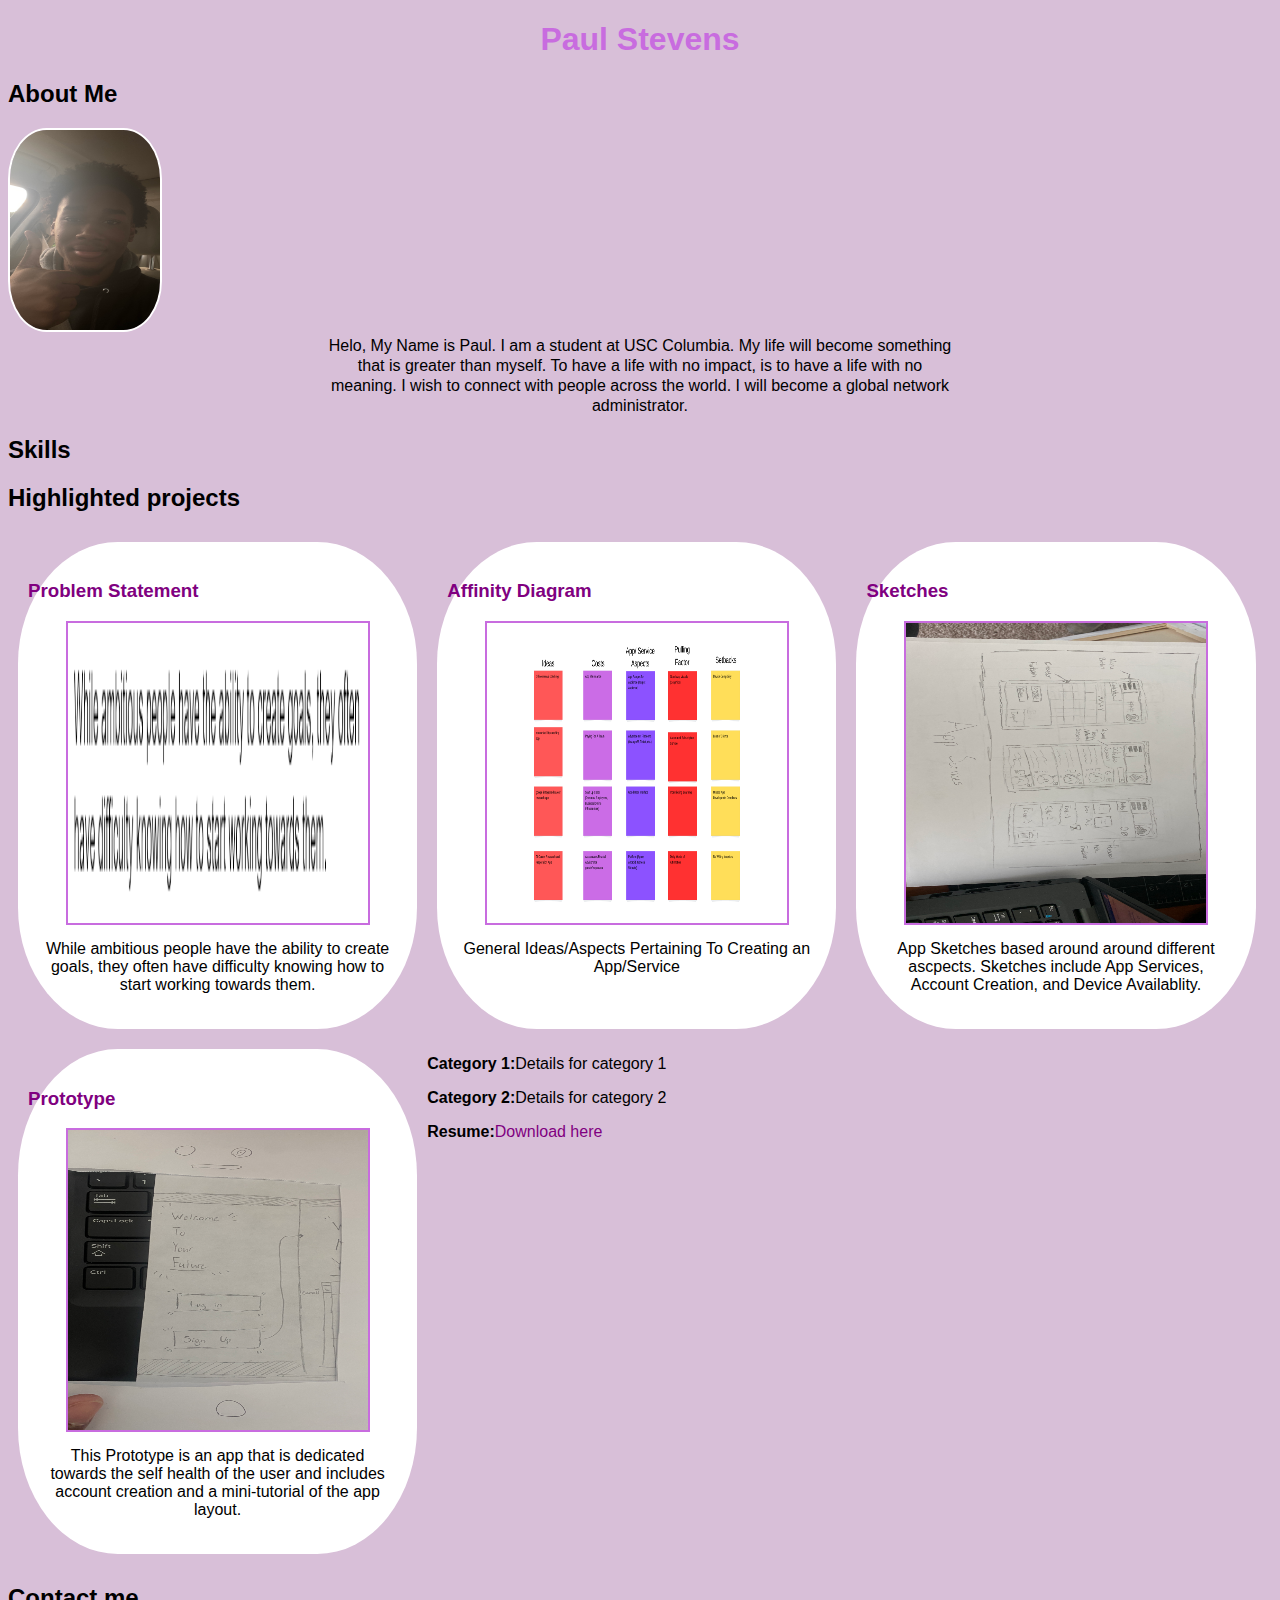
==== index.html @ 0196ea3f "resume fix" ====
<!DOCTYPE html>
<html>
    <head>
        <title> CSCE 190: Paul Stevens</title>
        <link rel="stylesheet" href ="styles.css">
    </head>
    <body>
        <h1>Paul Stevens</h1>

        <!-- About Me -->
        <h2> About Me </h2>
        <div class="about">
            <img src="images/profile_image.jpg">
            <p> Helo, My Name is Paul. I am a student at USC Columbia. My life will become something that is greater than myself. To have a life with no impact, is to have a life with no meaning. 
                I wish to connect with people across the world. I will become a global network administrator. </p>
        </div>

        <h2>Skills</h2><div class="skills"></div>

        <h2>Highlighted projects</h2><div class="projects"></div>
        <div class = "projects">
            <!-- Problem Statement Assignment -->
            <section class="project">
                <a href="files/Problem-Statement.pdf">
                     <h3>Problem Statement</h3></a>
                <a href="files/Problem-Statement.pdf"> 
                    <img src="images/problemstatement.png"></a>
                <p>While ambitious people have the ability to create goals, they often have difficulty knowing how to start working towards them.</p>
            </section>
            <!--Affinity Diagram Assignment -->
            <section class="project">
                <a href="files/Affinity.pdf">
                    <h3>Affinity Diagram</h3></a>
                <a href="files/Affinity.pdf">
                    <img src="images/Affinity.png"></a>
                <p>General Ideas/Aspects Pertaining To Creating an App/Service </p>
                </section>
                <!--Sketches Assignment-->
            <section class="project">
                <a href="files/Sketches.pdf">
                    <h3>Sketches</h3></a>
                <a href="files/Sketches.pdf">
                    <img src="images/IMG_7033.JPG"></a>
                <p>App Sketches based around around different ascpects. Sketches include App Services, Account Creation, and Device Availablity.</p>
                </section>
                <!--Paper Prototype Assignment-->
            <section class="project">
                <a href="files/Prototype.pdf"><h3> Prototype</h3></a>
                <a href="files/Prototype.pdf">
                    <img src="images/IMG_7081.JPG"></a>
                <p> This Prototype is an app that is dedicated towards the self health of the user and includes account creation and a mini-tutorial of the app layout. </p>
            </section>
                <div class = "skills">
                    <p><b>Category 1:</b>Details for category 1</p>
                    <p><b>Category 2:</b>Details for category 2</p>
                    <p><b>Resume:</b><a href="files/resume.pdf">Download here</a></p>
                    </div>
        </div>

        <h2>Contact me</h2><div class="contact"></div>
    </body>
</html>
---- styles.css ----
body {
    background-color: thistle;
    font-family:'Segoe UI', Tahoma, Geneva, Verdana, sans-serif
}

h1 {
    color: rgb(200, 108, 223);
    text-align: center;
}

.projects {
     display:flex; 
     flex-wrap:wrap; 
    }
.project {
width: 30%;
margin: 10px;
padding: 20px 10px;
background: rgb(255, 255, 255); /* pick a color */
border-radius: 25%;
}
.project img{
    width: 300px;
    height: 300px;
    margin: 10px;
    border: 2px solid rgb(200, 108, 223); /* choose a color */
    display: block;
    margin: auto;
    }

    a { /* change the appearance of ALL links */
        text-decoration: none;
        color: purple;
        }
        .project p { /* change the appearance of paragraph tags inside .project divs */
        text-align: center;
        margin: 15px;
        }

        about{
            display:flex;
            flex-wrap:wrap;
            margin-right: 100px;
            margin-left: 100px;
            justify-content: center;
            }
            .about p {
            width:50%;
            text-align: center;
            margin: auto;
            line-height: 125%;
            }
            .about img {
            width: 150px;
            height: 200px;
            border-radius: 25%;
            border: 2px solid rgb(255, 255, 255);
            }
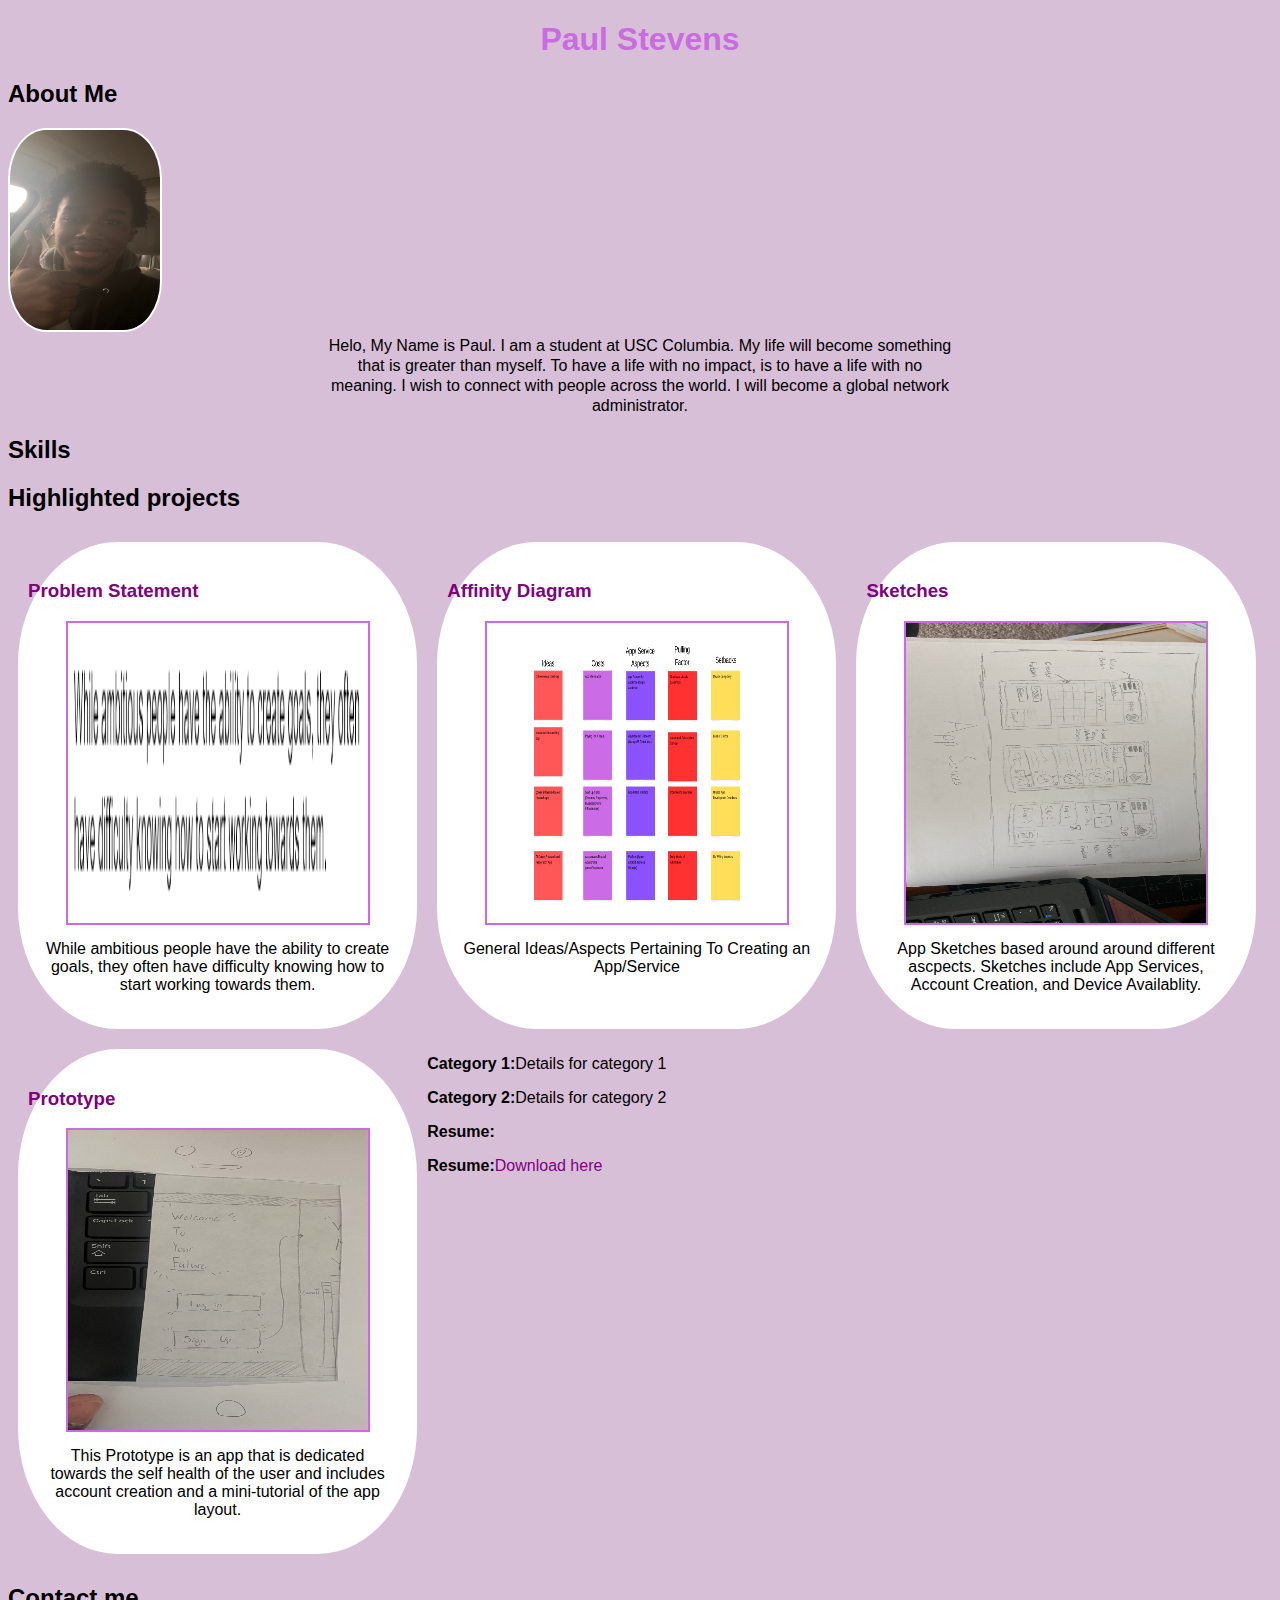
==== commit 4480be6a: "Second fix" ====
--- a/index.html
+++ b/index.html
@@ -53,7 +53,8 @@
                 <div class = "skills">
                     <p><b>Category 1:</b>Details for category 1</p>
                     <p><b>Category 2:</b>Details for category 2</p>
-                    <p><b>Resume:</b><a href="files/resume.pdf">Download here</a></p>
+                    <p><b>Resume:</b>
+                        <p><b>Resume:</b><a href="files/resume.pdf">Download here</a></p>
                     </div>
         </div>
 
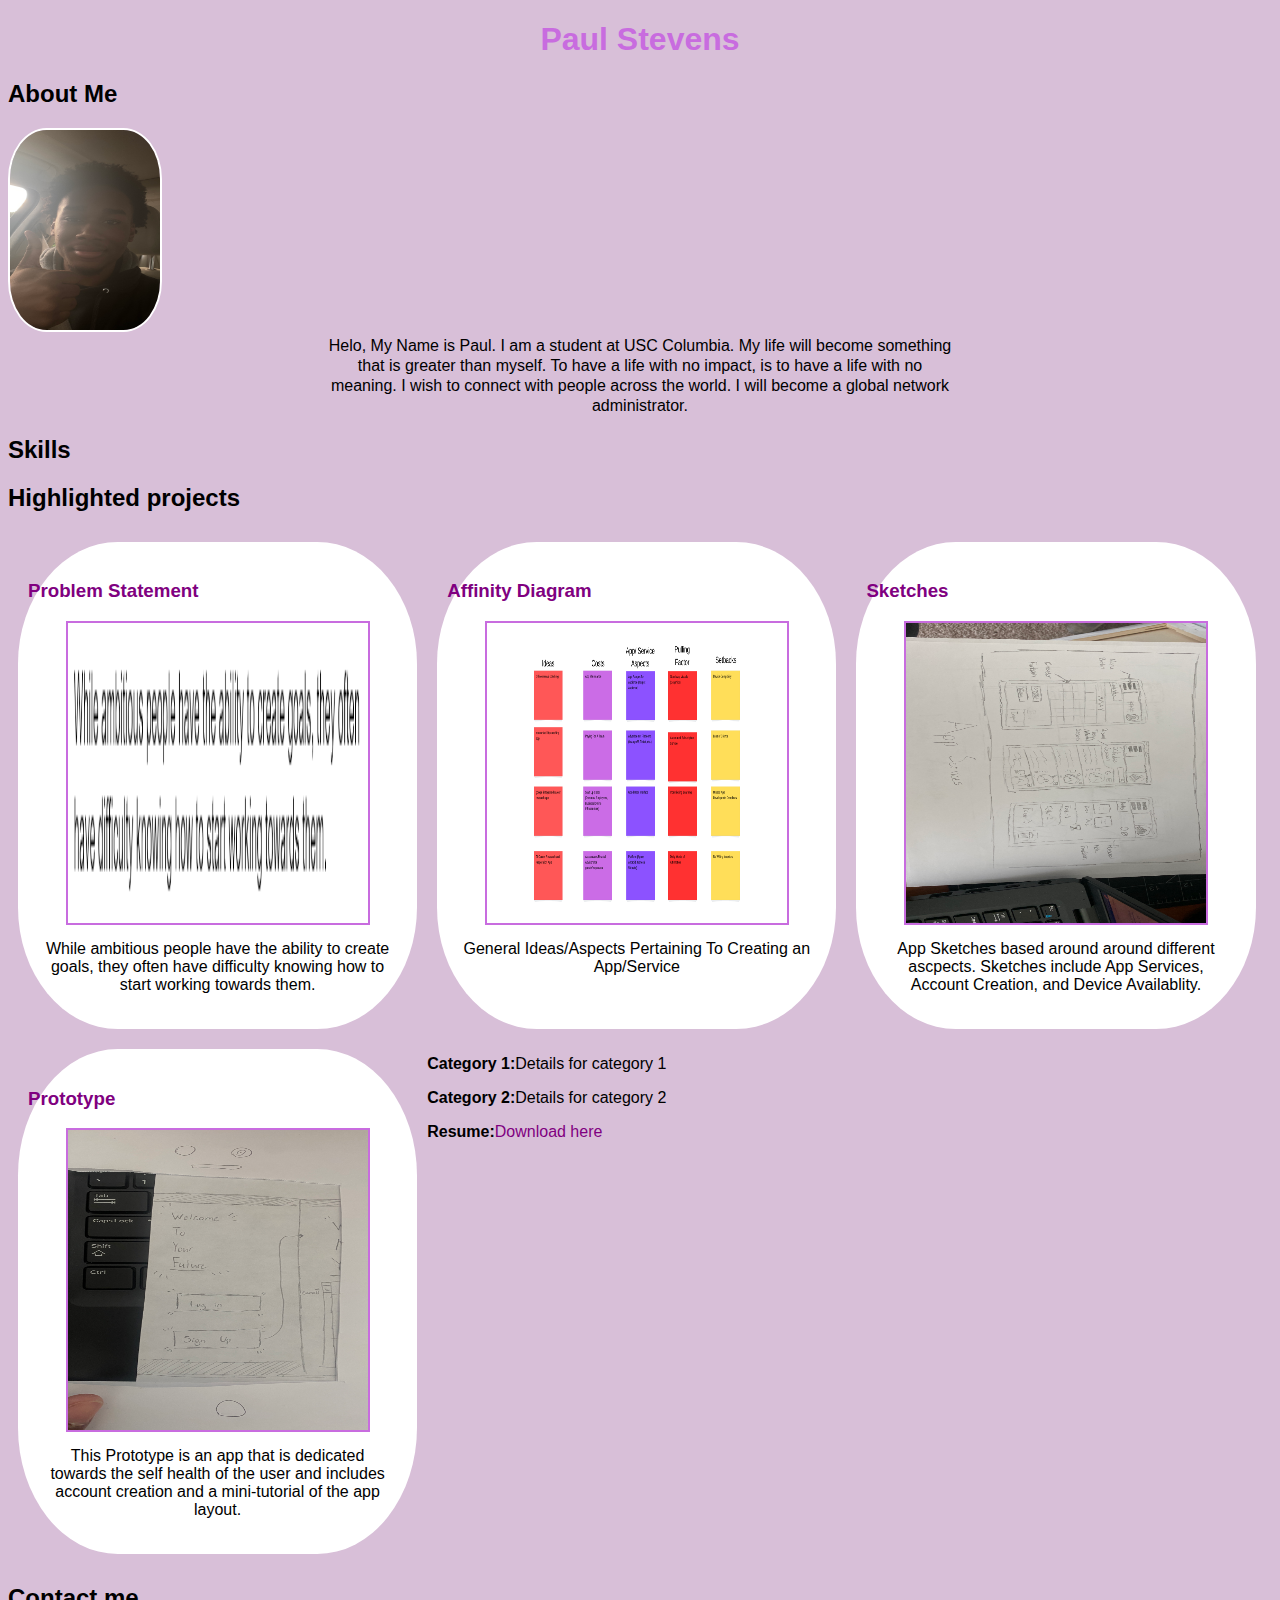
==== commit 16749638: "syntax error fix" ====
--- a/index.html
+++ b/index.html
@@ -53,7 +53,6 @@
                 <div class = "skills">
                     <p><b>Category 1:</b>Details for category 1</p>
                     <p><b>Category 2:</b>Details for category 2</p>
-                    <p><b>Resume:</b>
                         <p><b>Resume:</b><a href="files/resume.pdf">Download here</a></p>
                     </div>
         </div>
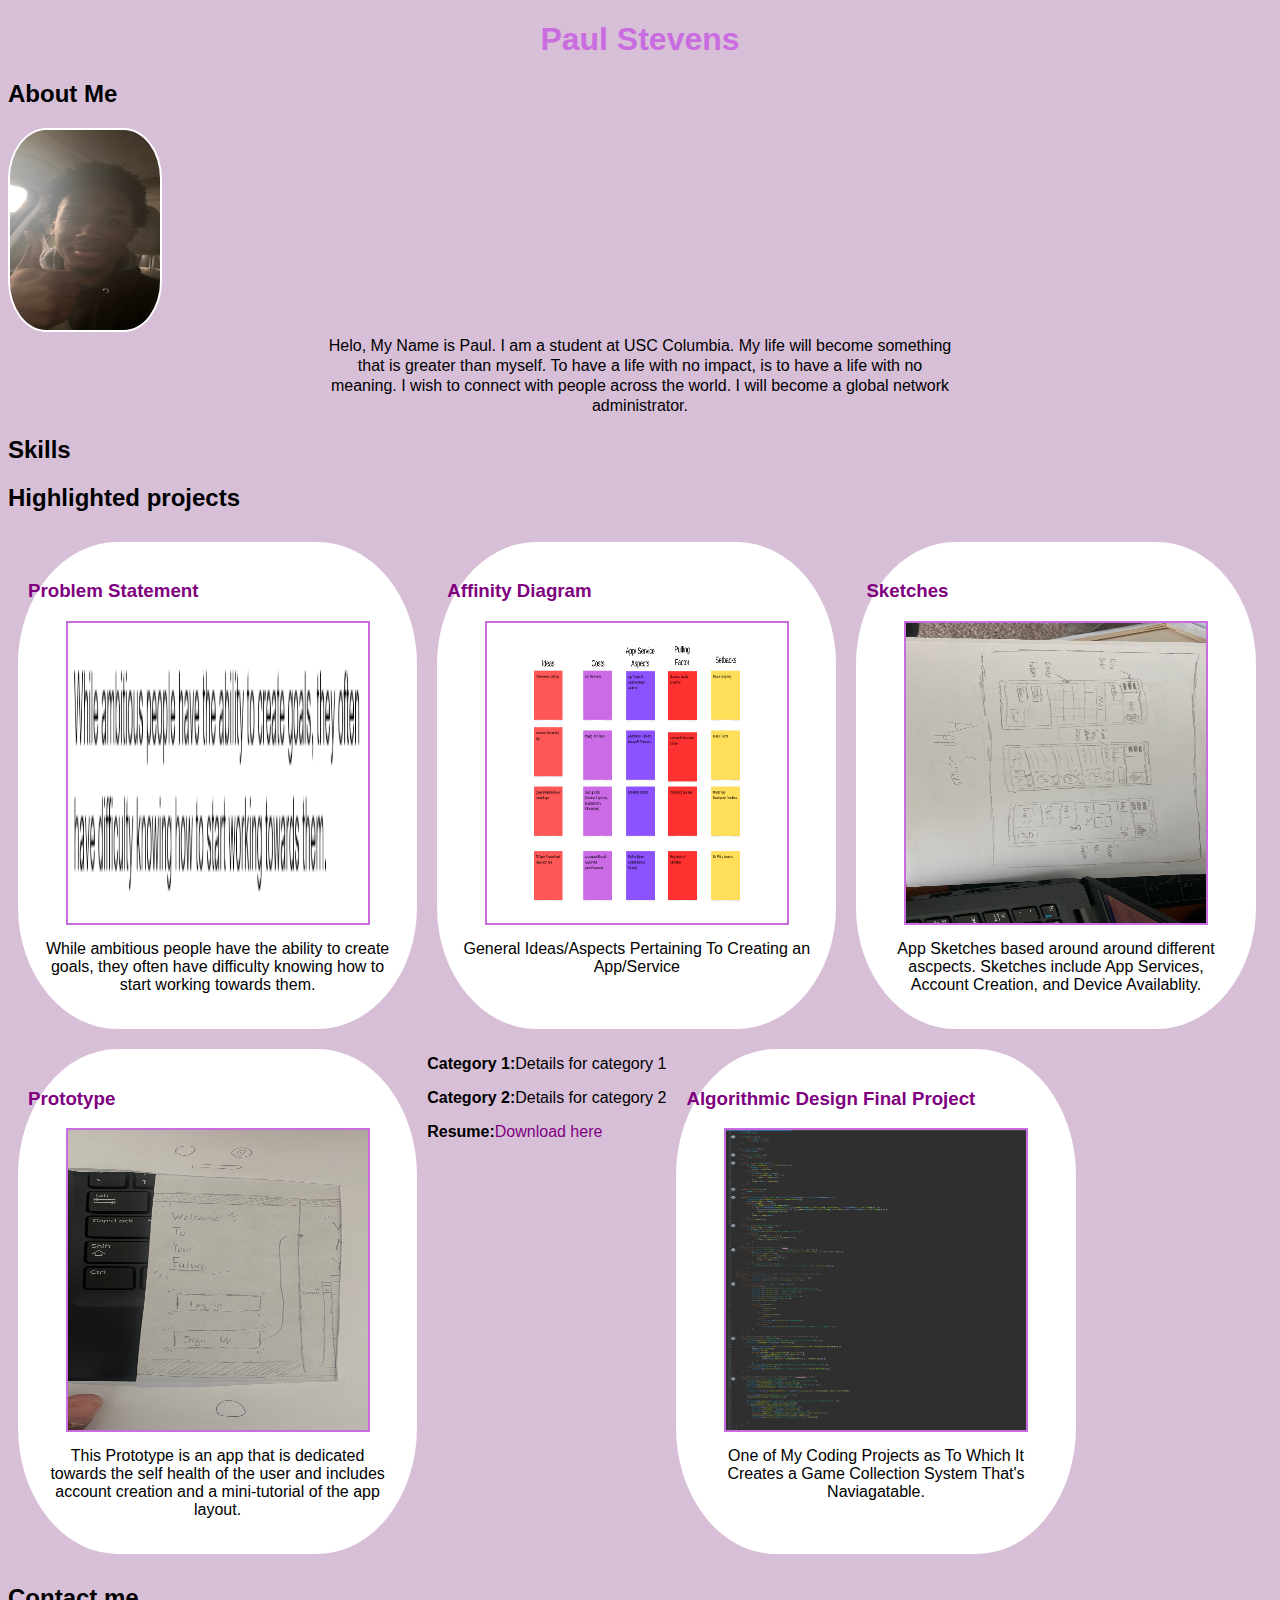
==== commit 3ca21082: "Code Project" ====
--- a/index.html
+++ b/index.html
@@ -55,6 +55,15 @@
                     <p><b>Category 2:</b>Details for category 2</p>
                         <p><b>Resume:</b><a href="files/resume.pdf">Download here</a></p>
                     </div>
+            <section class="project">
+                <a href="https://github.com/Paul-Ste-M/Game-Collection-CodeCSCE146">
+                    <h3>Algorithmic Design Final Project</h3>
+                        </a>
+                        <a href="https://github.com/Paul-Ste-M/Game-Collection-CodeCSCE146">
+                        <img src="images/CodePRO.png">
+                        </a>
+                        <p>One of My Coding Projects as To Which It Creates a Game Collection System That's Naviagatable.</p>
+                        </section>
         </div>
 
         <h2>Contact me</h2><div class="contact"></div>
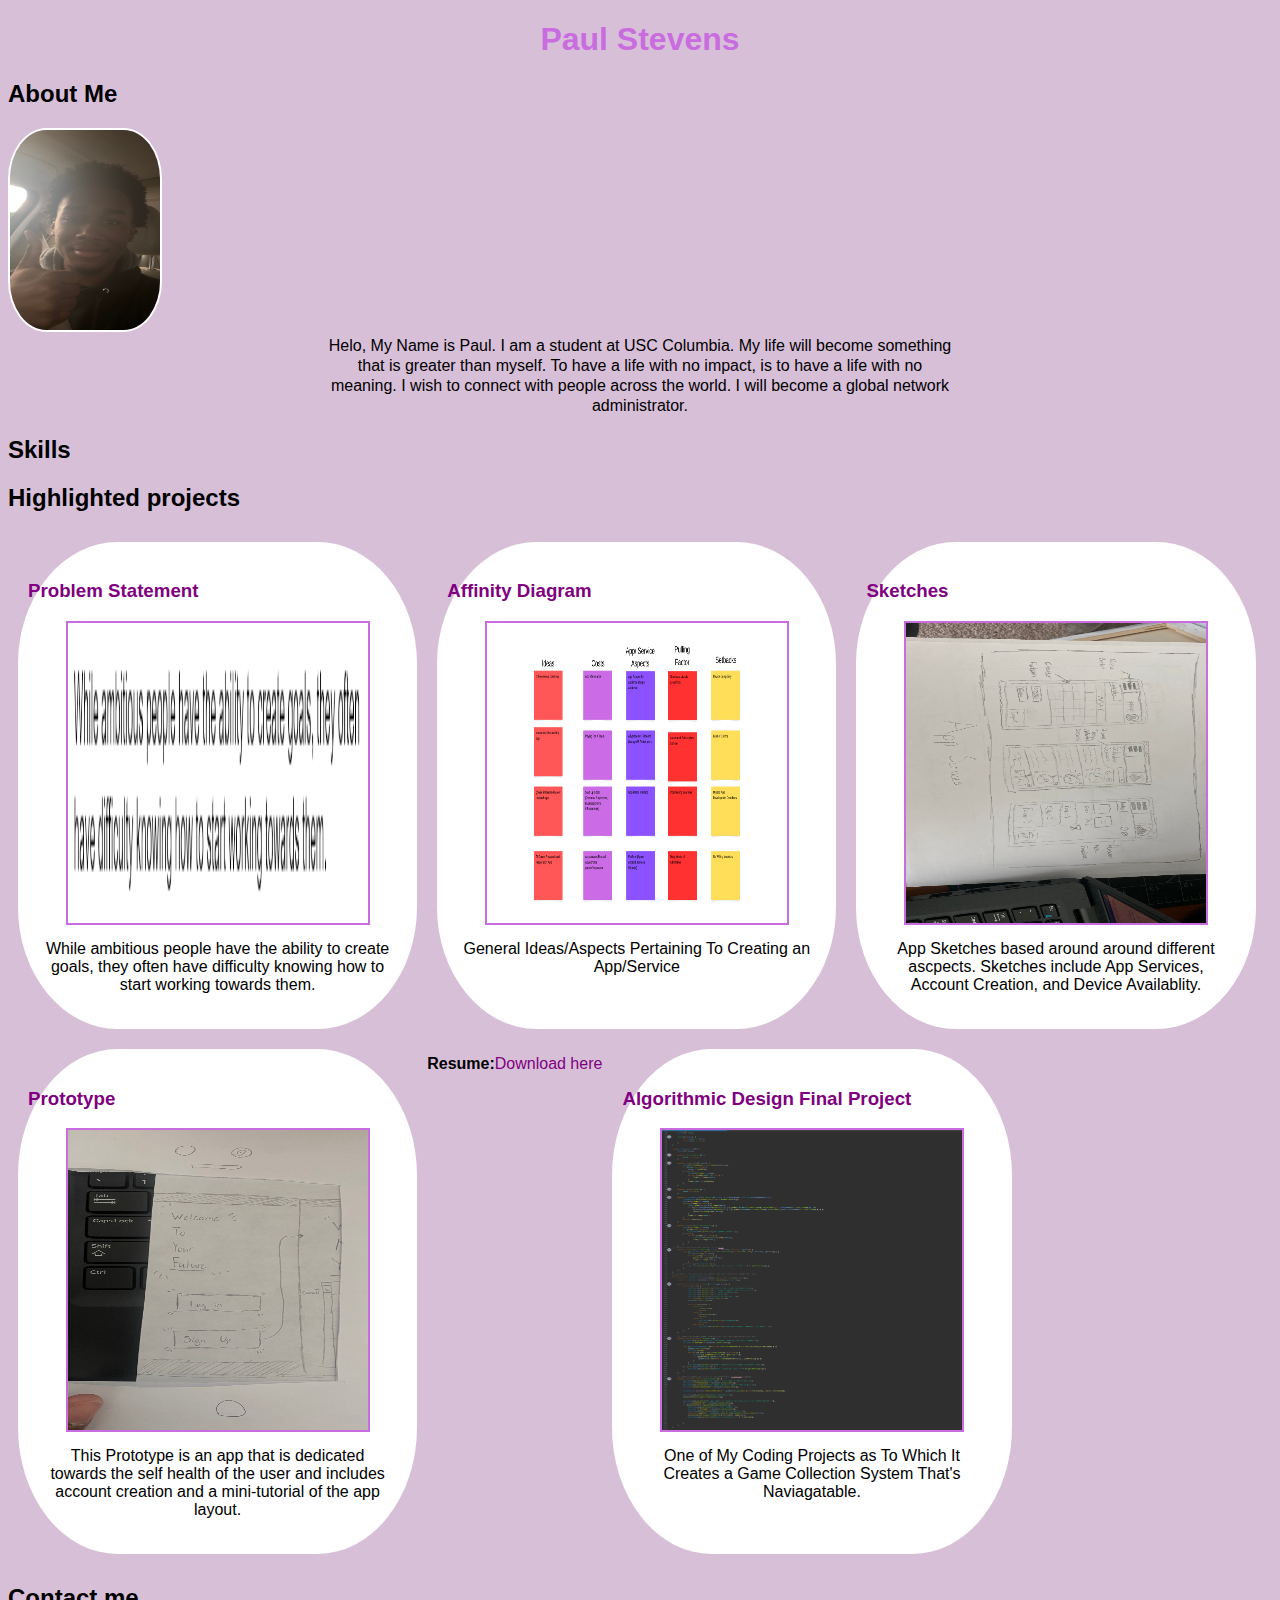
==== commit 594a6da7: "FIX" ====
--- a/index.html
+++ b/index.html
@@ -51,8 +51,6 @@
                 <p> This Prototype is an app that is dedicated towards the self health of the user and includes account creation and a mini-tutorial of the app layout. </p>
             </section>
                 <div class = "skills">
-                    <p><b>Category 1:</b>Details for category 1</p>
-                    <p><b>Category 2:</b>Details for category 2</p>
                         <p><b>Resume:</b><a href="files/resume.pdf">Download here</a></p>
                     </div>
             <section class="project">
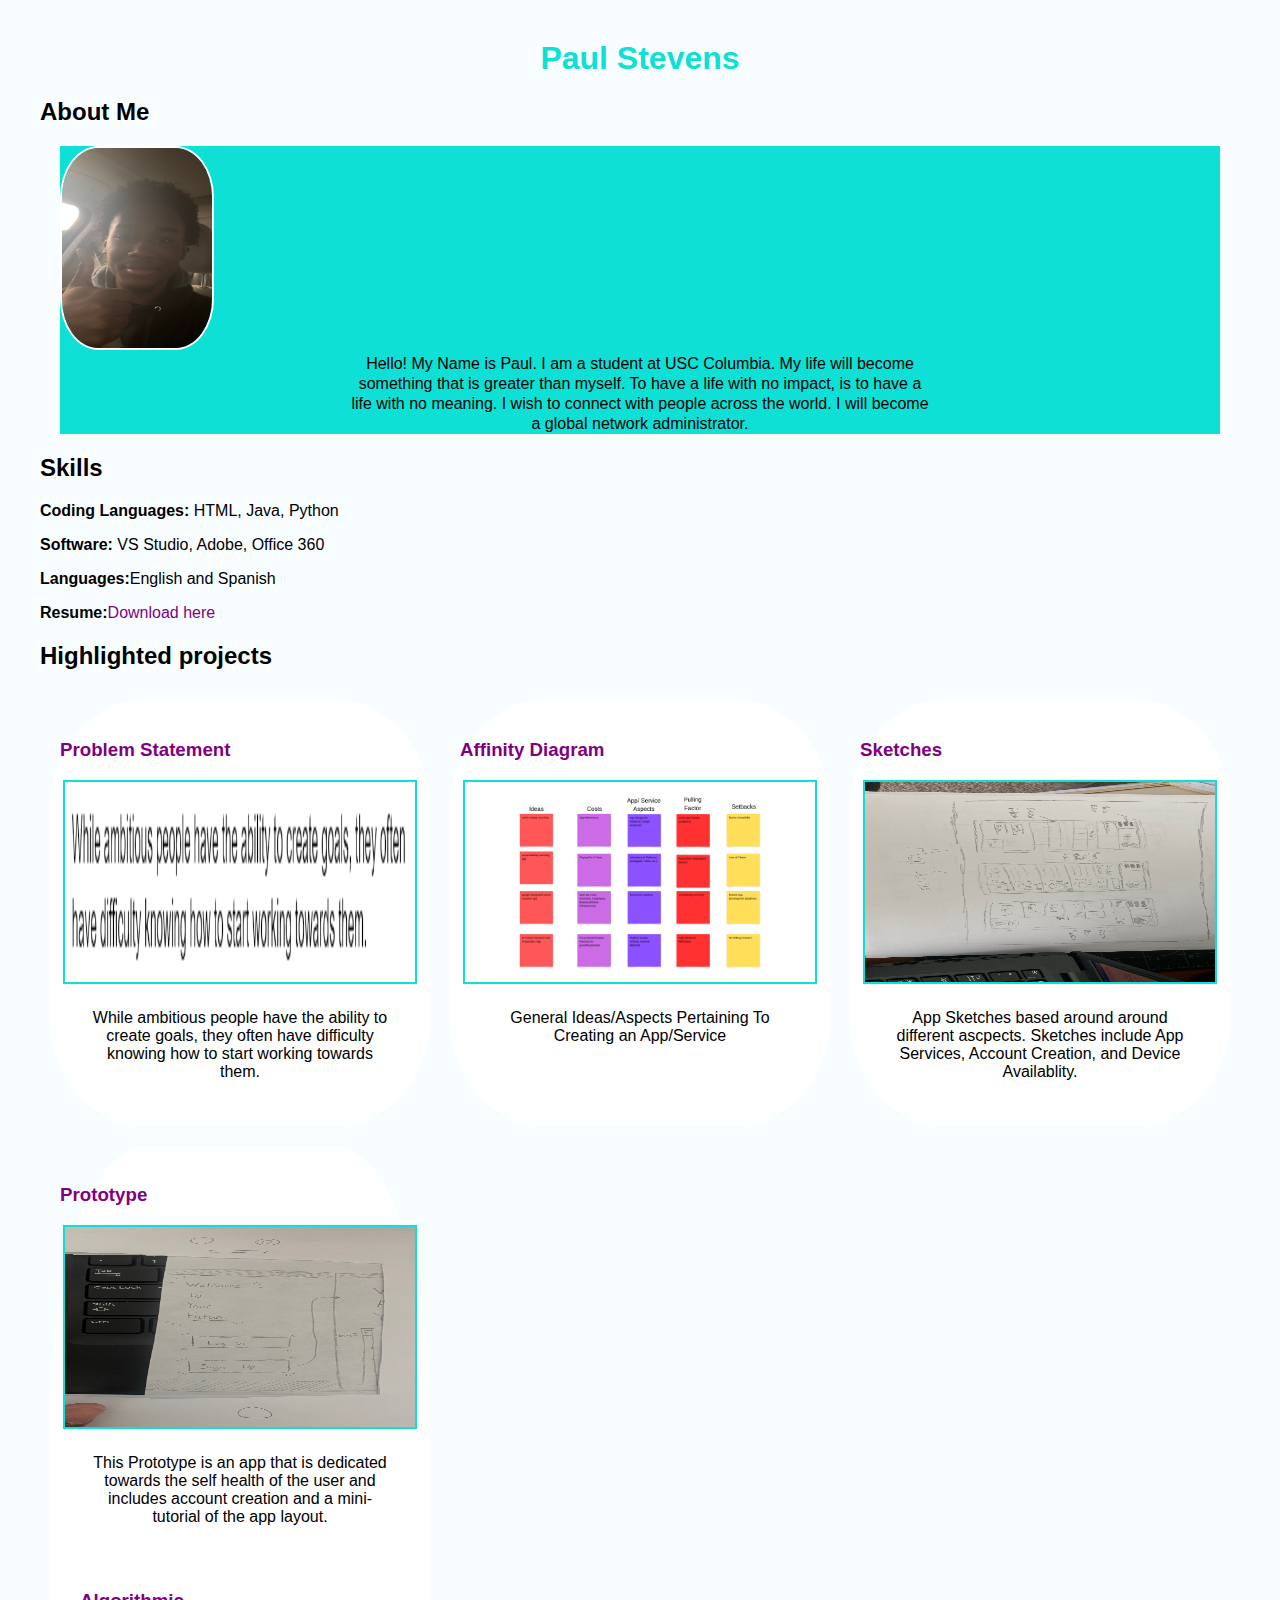
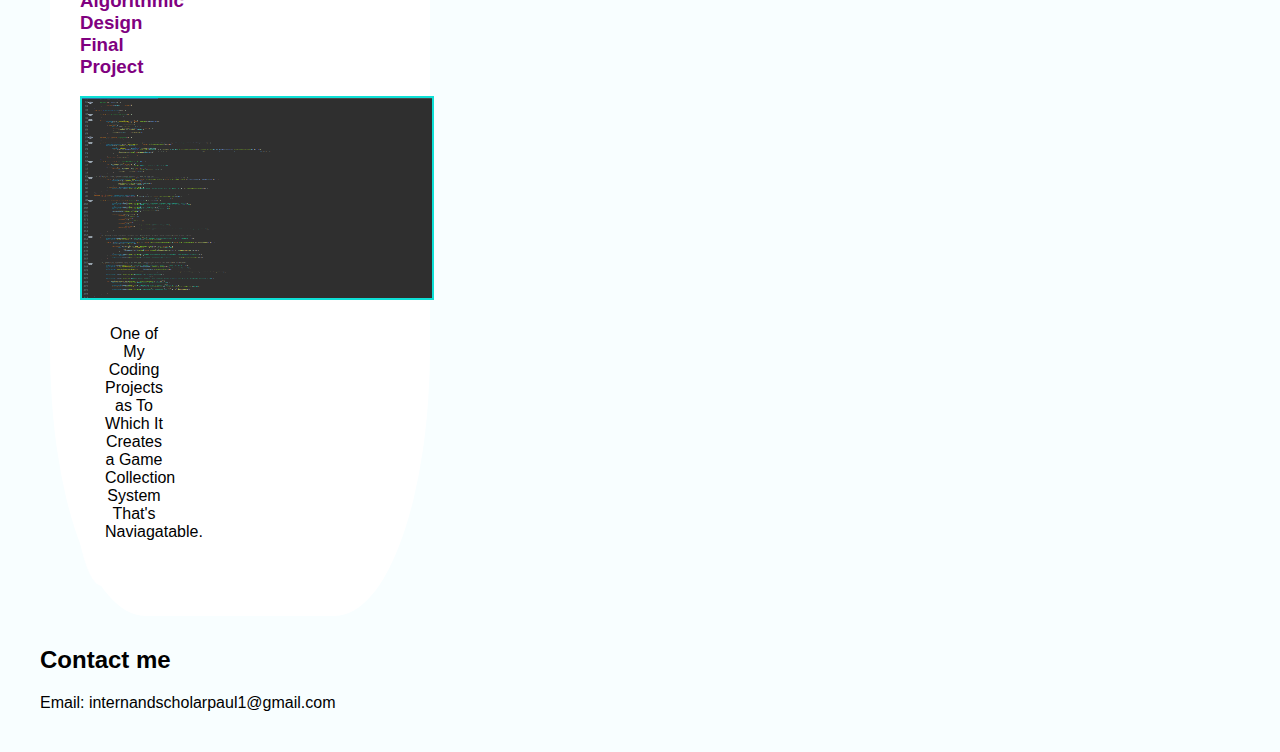
==== commit 8a2a84aa: "format changes" ====
--- a/index.html
+++ b/index.html
@@ -11,12 +11,21 @@
         <h2> About Me </h2>
         <div class="about">
             <img src="images/profile_image.jpg">
-            <p> Helo, My Name is Paul. I am a student at USC Columbia. My life will become something that is greater than myself. To have a life with no impact, is to have a life with no meaning. 
+            <p> Hello! My Name is Paul. I am a student at USC Columbia. My life will become something that is greater than myself. To have a life with no impact, is to have a life with no meaning. 
                 I wish to connect with people across the world. I will become a global network administrator. </p>
         </div>
-
-        <h2>Skills</h2><div class="skills"></div>
-
+        <!--Skills-->
+        <h2>Skills</h2>
+        <div class="skills"></div>
+        <p><b>Coding Languages:</b> HTML, Java, Python </p>
+        <p><b>Software:</b> VS Studio, Adobe, Office 360</p>
+        <p><b>Languages:</b>English and Spanish</p>
+        </section>
+        <div class = "skills">
+                <p><b>Resume:</b><a href="files/resume.pdf">Download here</a></p>
+            </div>
+        </p>
+    </div>
         <h2>Highlighted projects</h2><div class="projects"></div>
         <div class = "projects">
             <!-- Problem Statement Assignment -->
@@ -49,10 +58,7 @@
                 <a href="files/Prototype.pdf">
                     <img src="images/IMG_7081.JPG"></a>
                 <p> This Prototype is an app that is dedicated towards the self health of the user and includes account creation and a mini-tutorial of the app layout. </p>
-            </section>
-                <div class = "skills">
-                        <p><b>Resume:</b><a href="files/resume.pdf">Download here</a></p>
-                    </div>
+
             <section class="project">
                 <a href="https://github.com/Paul-Ste-M/Game-Collection-CodeCSCE146">
                     <h3>Algorithmic Design Final Project</h3>
@@ -65,5 +71,6 @@
         </div>
 
         <h2>Contact me</h2><div class="contact"></div>
+        <p> Email: internandscholarpaul1@gmail.com</p>
     </body>
 </html>
--- a/styles.css
+++ b/styles.css
@@ -1,13 +1,17 @@
 body {
-    background-color: thistle;
-    font-family:'Segoe UI', Tahoma, Geneva, Verdana, sans-serif
-}
-
-h1 {
-    color: rgb(200, 108, 223);
+    background: #f8feff;
+    font-family: 'Segoe UI', Tahoma, Geneva, Verdana, sans-serif;
+    margin: 40px;
+    }
+    h1 {
     text-align: center;
-}
-
+    color: #0ee0d6;
+    }
+.about {
+    background: #0ee0d6;
+    font-family: 'Segoe UI', Tahoma, Geneva, Verdana, sans-serif;
+    margin: 20px;
+    }
 .projects {
      display:flex; 
      flex-wrap:wrap; 
@@ -20,10 +24,10 @@
 border-radius: 25%;
 }
 .project img{
-    width: 300px;
-    height: 300px;
+    width: 350px;
+    height: 200px;
     margin: 10px;
-    border: 2px solid rgb(200, 108, 223); /* choose a color */
+    border: 2px solid #0ee0d6; /* choose a color */
     display: block;
     margin: auto;
     }
@@ -34,7 +38,7 @@
         }
         .project p { /* change the appearance of paragraph tags inside .project divs */
         text-align: center;
-        margin: 15px;
+        margin: 25px;
         }
 
         about{
@@ -44,15 +48,16 @@
             margin-left: 100px;
             justify-content: center;
             }
-            .about p {
-            width:50%;
-            text-align: center;
-            margin: auto;
-            line-height: 125%;
-            }
+    
             .about img {
             width: 150px;
             height: 200px;
             border-radius: 25%;
             border: 2px solid rgb(255, 255, 255);
-            }+            }
+            .about p {
+                width:50%;
+                text-align: center;
+                margin: auto;
+                line-height: 125%;
+                }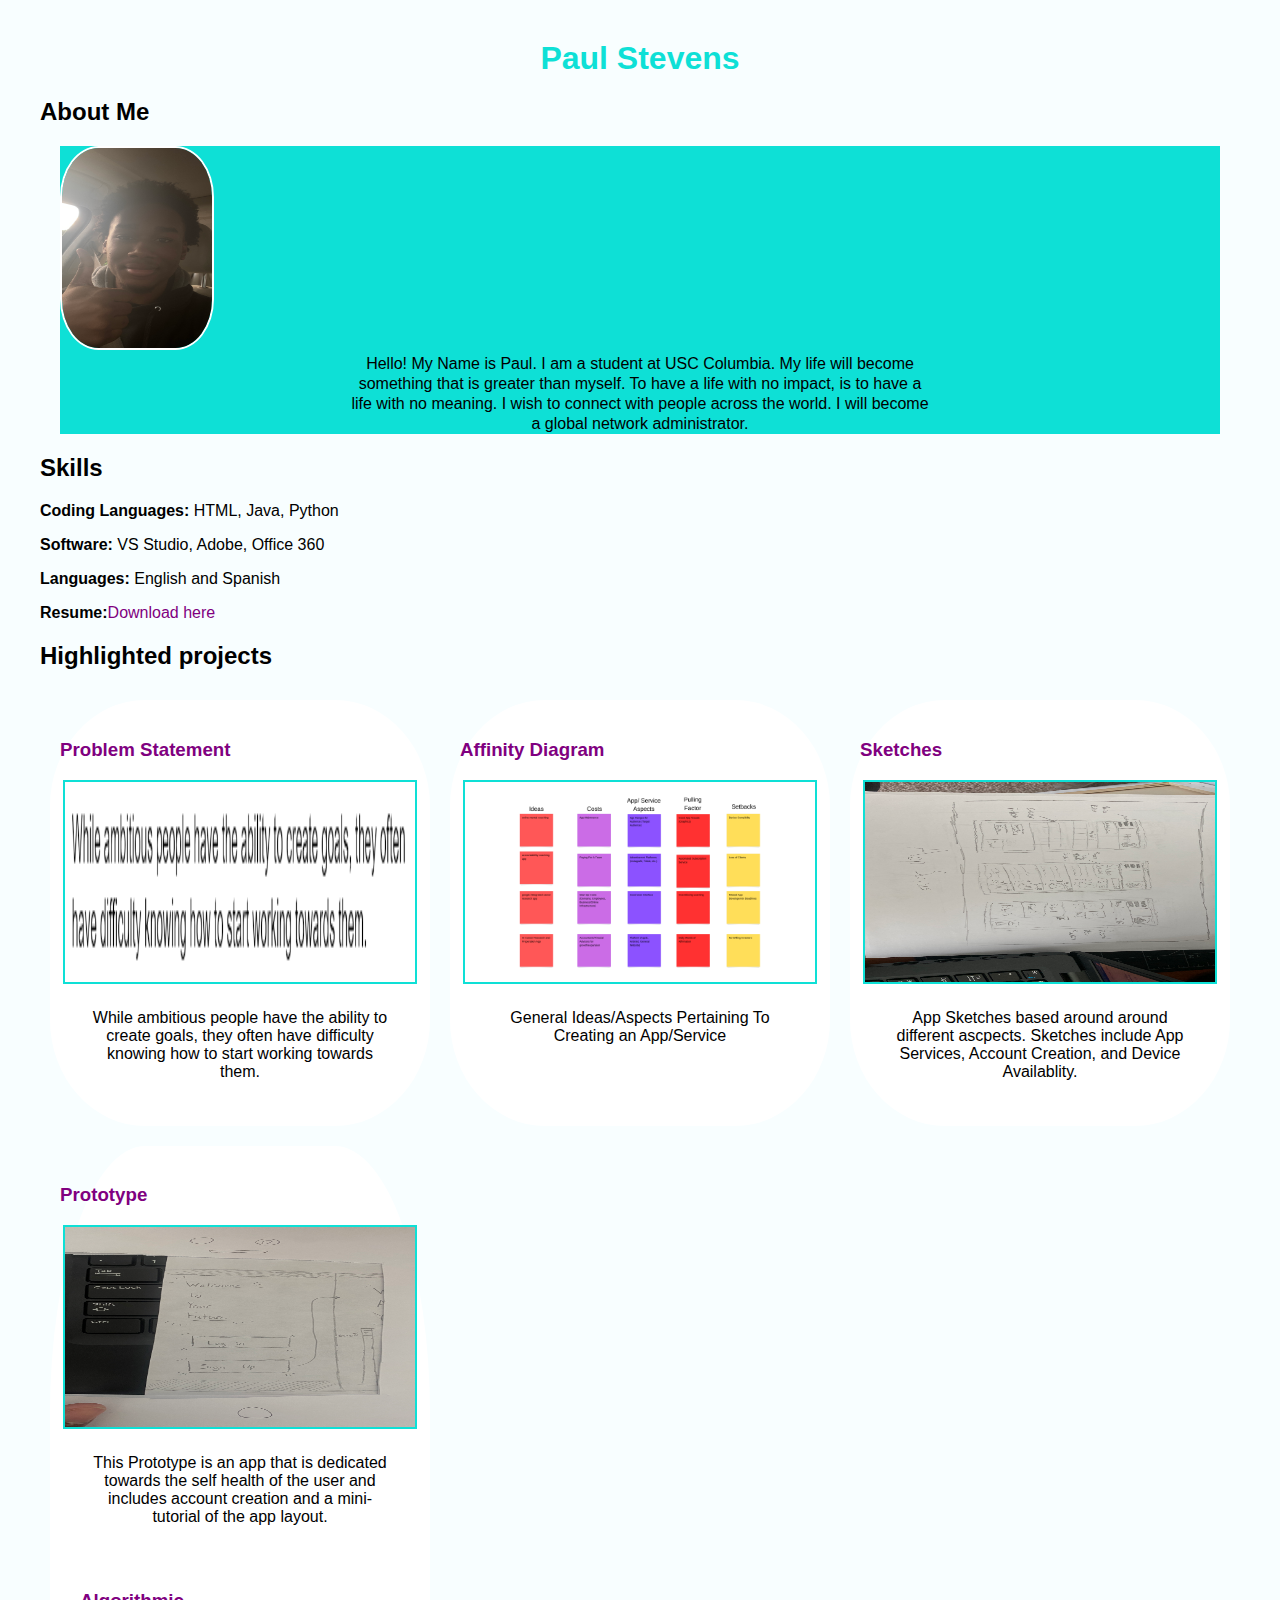
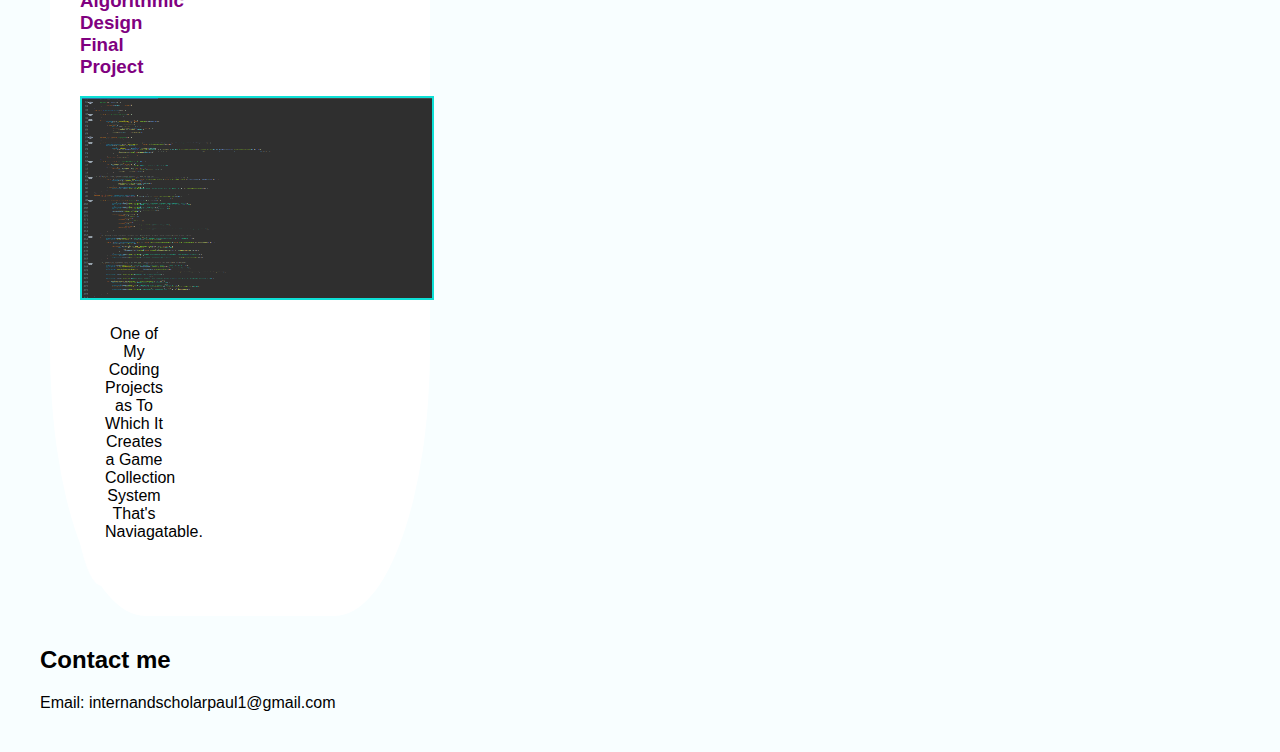
==== commit 5bd6ddf7: "text fix" ====
--- a/index.html
+++ b/index.html
@@ -19,7 +19,7 @@
         <div class="skills"></div>
         <p><b>Coding Languages:</b> HTML, Java, Python </p>
         <p><b>Software:</b> VS Studio, Adobe, Office 360</p>
-        <p><b>Languages:</b>English and Spanish</p>
+        <p><b>Languages:</b> English and Spanish</p>
         </section>
         <div class = "skills">
                 <p><b>Resume:</b><a href="files/resume.pdf">Download here</a></p>
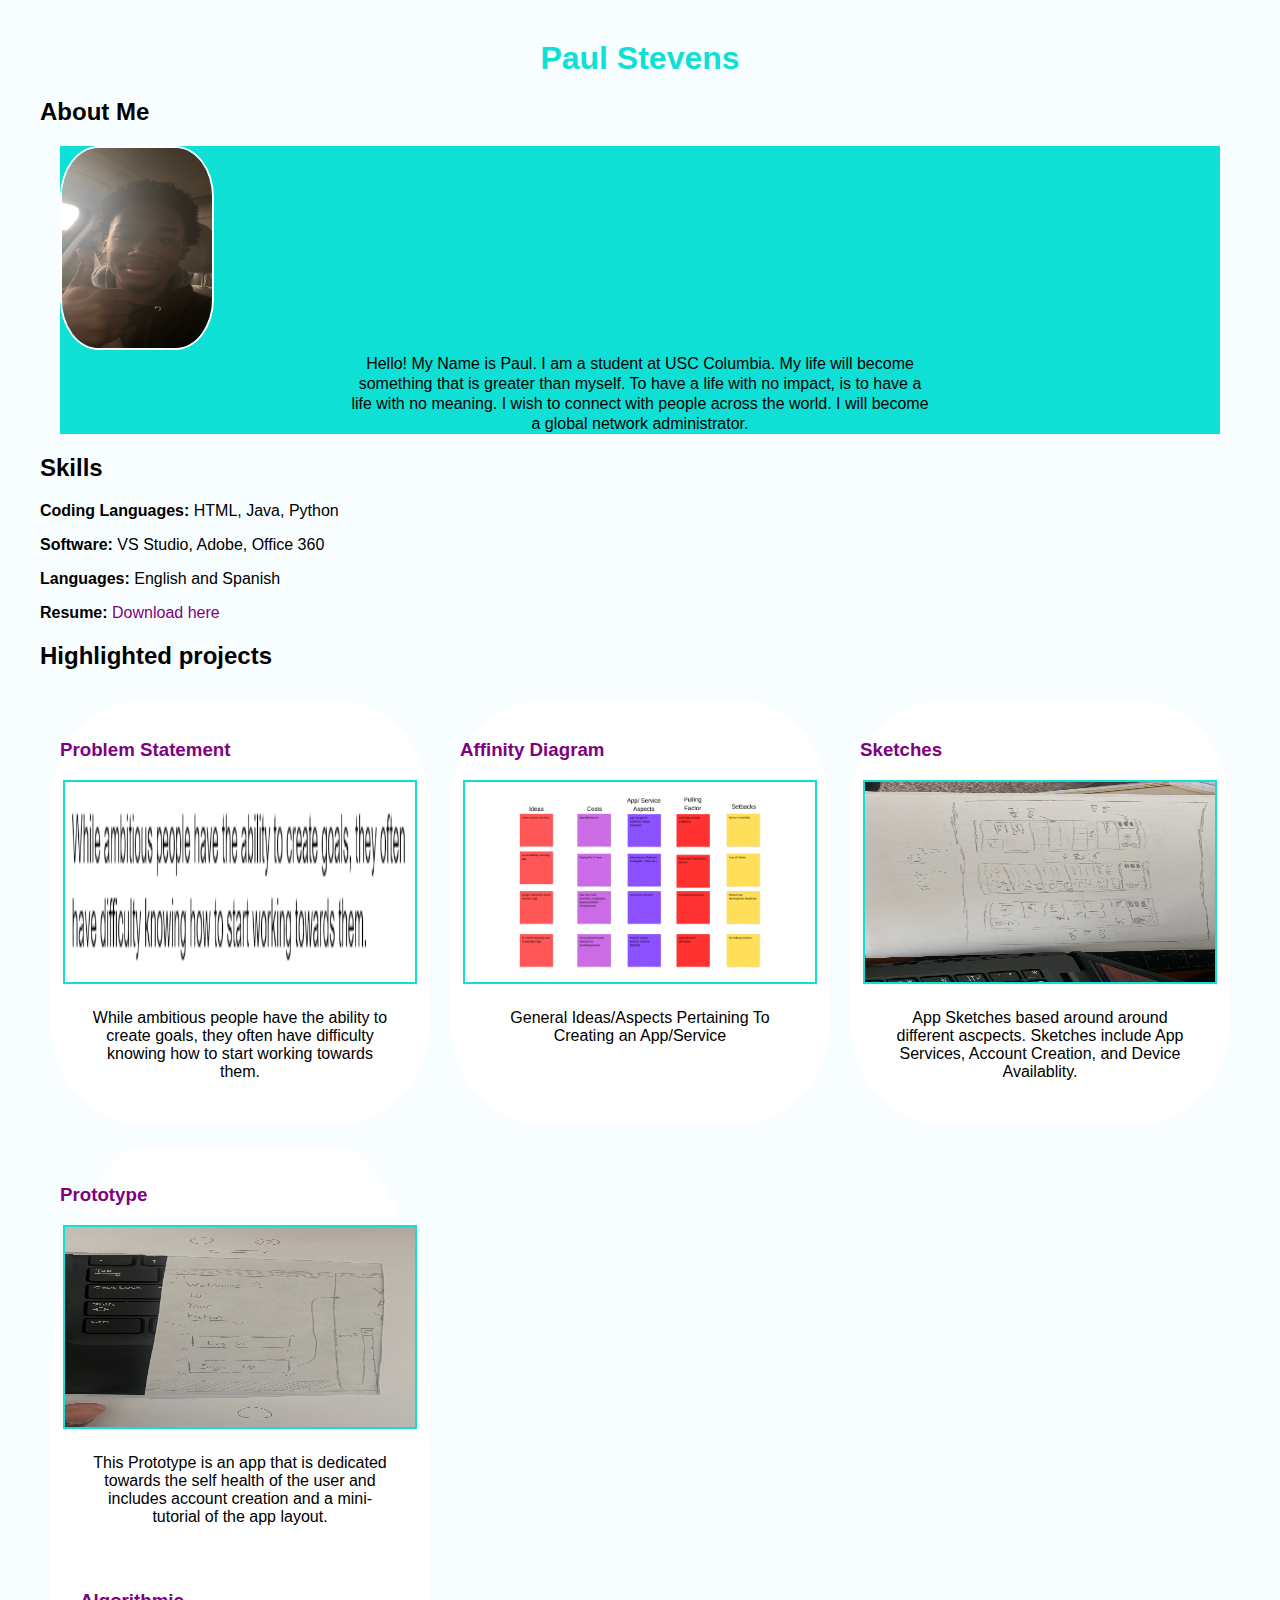
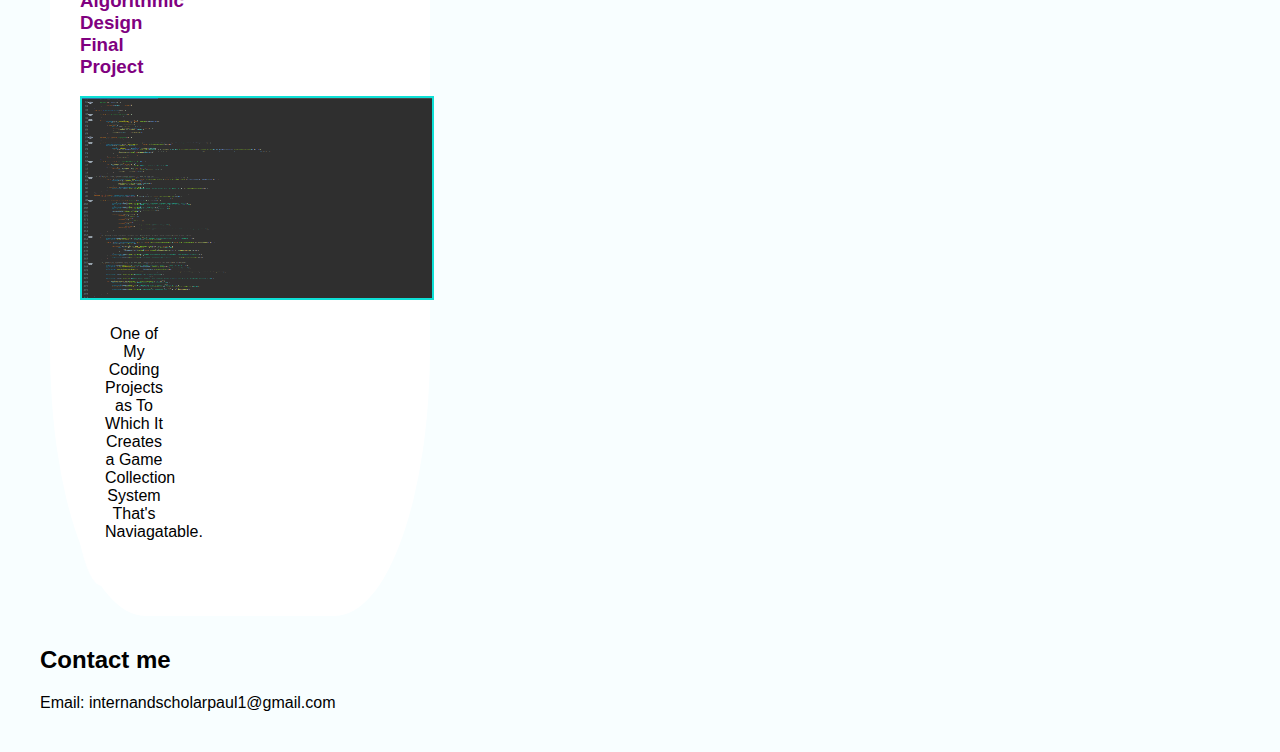
==== commit 088f20bd: "text change2" ====
--- a/index.html
+++ b/index.html
@@ -22,7 +22,7 @@
         <p><b>Languages:</b> English and Spanish</p>
         </section>
         <div class = "skills">
-                <p><b>Resume:</b><a href="files/resume.pdf">Download here</a></p>
+                <p><b>Resume:</b><a href="files/resume.pdf"> Download here</a></p>
             </div>
         </p>
     </div>
